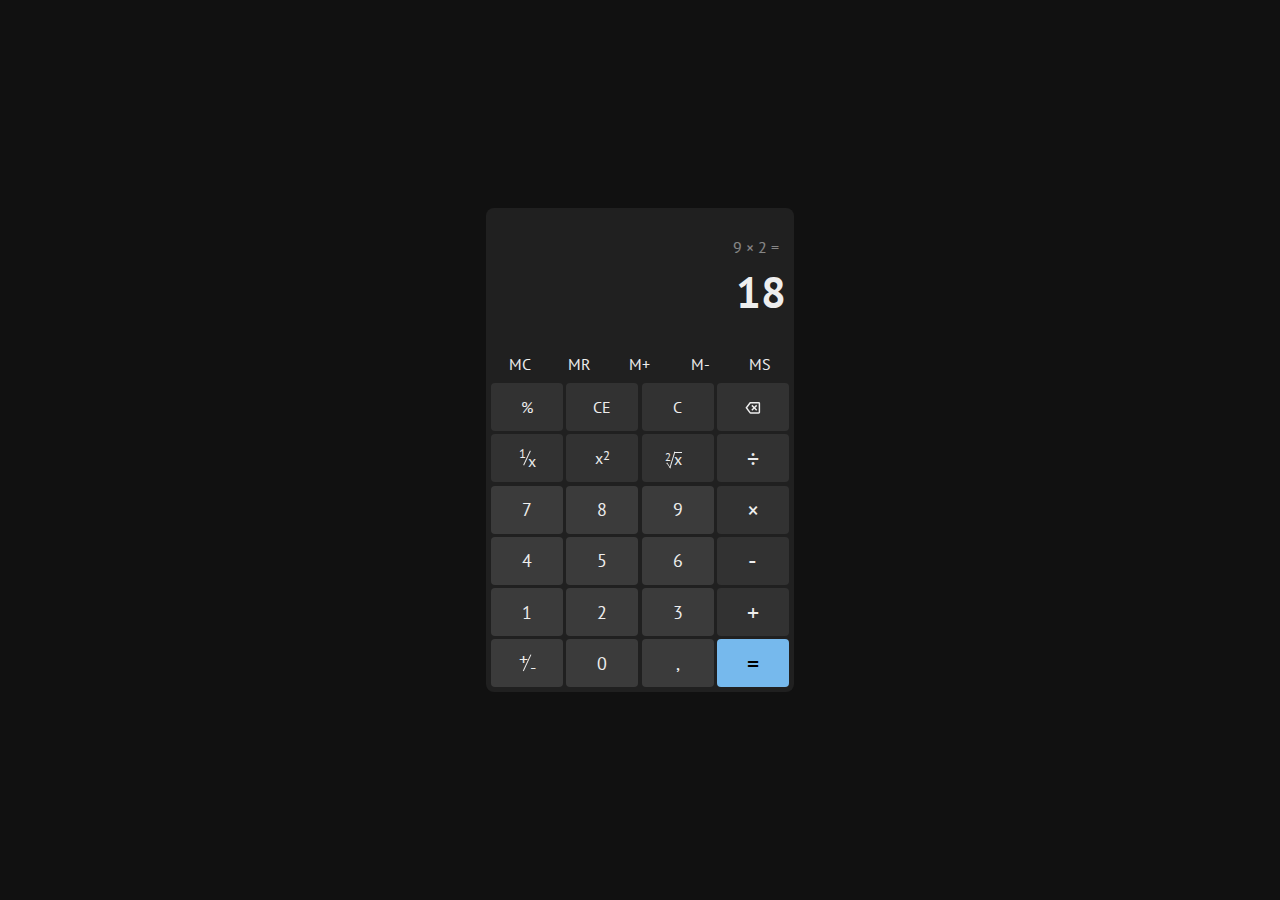
==== wwwroot/index.html @ 37b9b8c8 "create html and css for calculator" ====
<!DOCTYPE html>
<html lang="en">
<head>
	<meta charset="UTF-8">
	<meta name="viewport" content="width=device-width, initial-scale=1.0">
	<title>Simple Calculator</title>
	<link rel="shortcut icon" type="image/x-icon" href="favicon.ico">
	<link rel="stylesheet" href="https://fonts.googleapis.com/css?family=PT Sans">
	<link rel="stylesheet" type="text/css" href="styles.css">
	<script src="out/main.js" type="module"></script>
</head>
<body>
	<div class="calculator">
		<h2 class="displayState">9 × 2 =</h2>
		<h1 class="displayResult">18</h1>
		<div class="memoryBar">
			<button id="btnMC">MC</button>
			<button id="btnMR">MR</button>
			<button id="btnM+">M+</button>
			<button id="btnM-">M-</button>
			<button id="btnMS">MS</button>
		</div>
		<div class="btns">
			<button id="btn%">%</button>
			<button id="btnCE">CE</button>
			<button id="btnC">C</button>
			<button id="btnDel"><svg xmlns="http://www.w3.org/2000/svg" height="1em" width="1em" viewBox="0 -960 960 960" fill="currentColor"><path d="m456-320 104-104 104 104 56-56-104-104 104-104-56-56-104 104-104-104-56 56 104 104-104 104 56 56Zm-96 160q-19 0-36-8.5T296-192L80-480l216-288q11-15 28-23.5t36-8.5h440q33 0 56.5 23.5T880-720v480q0 33-23.5 56.5T800-160H360ZM180-480l180 240h440v-480H360L180-480Zm400 0Z"/></svg></button>
			<button id="btnInv"><div class="div"><span class="small">1</span><span>x</span></div></button>
			<button id="btnSq"><span>x</span><span class="upper">2</span></button>
			<button id="btnSqrt"><span class="sqrt">x</span></button>
			<button id="btn/">÷</button>
			<button id="btn7">7</button>
			<button id="btn8">8</button>
			<button id="btn9">9</button>
			<button id="btn*">×</button>
			<button id="btn4">4</button>
			<button id="btn5">5</button>
			<button id="btn6">6</button>
			<button id="btn-">-</button>
			<button id="btn1">1</button>
			<button id="btn2">2</button>
			<button id="btn3">3</button>
			<button id="btn+">+</button>
			<button id="btnSign"><div class="div"><span>+</span><span>-</span></div></button>
			<button id="btn0">0</button>
			<button id="btn,">,</button>
			<button id="btn=">=</button>
		</div>
	</div>
</body>
</html>
---- wwwroot/styles.css ----
* {
	box-sizing: border-box;
	font-family: "PT Sans", Arial, Helvetica, sans-serif;
}

html,
body {
	height: 100vh;
	height: 100dvh;
}
body {
	display: flex;
	align-items: center;
	justify-content: center;
	background-color: #111;
	color: #eee;
	margin: 0;
}
@media screen and (max-width: 420px) {
	body {
		background-color: #202020;
	}
}

button {
	background-color: transparent;
	border: none;
	padding: 0;
	color: inherit;
	cursor: pointer;
	transition: background-color 100ms;
}
button:disabled {
	cursor: default;
	opacity: 0.5;
}

.calculator {
	display: flex;
	flex-direction: column;
	background-color: #202020;
	padding: 0.3rem;
	border-radius: 0.5rem;
}
@media screen and (max-width: 420px) {
	.calculator {
		width: 100%;
		height: 100%;
	}
}

.displayState,
.displayResult {
	margin: 0.2rem;
	text-align: end;
}
.displayState {
	font-size: 1rem;
	opacity: 0.5;
	margin-top: 1.5rem;
	margin-right: 0.6rem;
	font-weight: normal;
}
.displayResult {
	font-size: 2.75rem;
	margin-bottom: 1.5rem;
}
@media screen and (max-height: 480px) {
	.displayState {
		font-size: 0.8rem;
		margin-top: 0.5rem;
	}
	.displayResult {
		font-size: 2rem;
		margin-bottom: 0.5rem;
	}
}

.memoryBar {
	display: grid;
	grid-template-columns: 1fr 1fr 1fr 1fr 1fr;
	margin: 0.2rem 0;
	gap: 0.2em;
}
.memoryBar button {
	font-size: 1rem;
	padding: 0.4em 0;
	border-radius: 0.25rem;
	display: flex;
	justify-content: center;
	align-items: center;
}
.memoryBar button:not(:disabled):focus-visible,
.memoryBar button:not(:disabled):hover {
	background-color: #2d2d2d;
}
.memoryBar button:not(:disabled):active {
	background-color: #292929;
}
@media screen and (max-height: 480px) {
	.memoryBar button {
		font-size: 0.9rem;
	}
}

.btns {
	display: grid;
	grid-template-columns: repeat(4, 4.5rem);
	grid-template-rows: repeat(6, 3rem);
	gap: 0.2em;
}
@media screen and (max-width: 420px) {
	.btns {
		flex-grow: 1;
		grid-template-columns: repeat(4, 1fr);
		grid-template-rows: repeat(6, 1fr);
	}
}
.btns button {
	font-size: 1.1rem;
	background-color: #323232;
	--c-hover: #3b3b3b;
	--c-active: #282828;
	border-radius: 0.25rem;
	display: flex;
	justify-content: center;
	align-items: center;
}
.btns button:not(:disabled):focus-visible,
.btns button:not(:disabled):hover {
	background-color: var(--c-hover);
}
.btns button:not(:disabled):active {
	background-color: var(--c-active);
}

.btns > :nth-child(9),
.btns > :nth-child(10),
.btns > :nth-child(11),
.btns > :nth-child(14),
.btns > :nth-child(13),
.btns > :nth-child(15),
.btns > :nth-child(17),
.btns > :nth-child(18),
.btns > :nth-child(19),
.btns > :nth-child(21),
.btns > :nth-child(22),
.btns > :nth-child(23) {
	background-color: #3b3b3b;
	--c-hover: #323232;
}

.btns > :nth-child(24) {
	background-color: #76b9ed;
	--c-hover: #6da9d8;
	--c-active: #649ac3;
	color: #000;
}

.btns > :nth-child(8),
.btns > :nth-child(12),
.btns > :nth-child(16),
.btns > :nth-child(20),
.btns > :nth-child(24) {
	font-size: 1.5rem;
}

.btns > :nth-child(1),
.btns > :nth-child(2),
.btns > :nth-child(3),
.btns > :nth-child(5),
.btns > :nth-child(6),
.btns > :nth-child(7) {
	font-size: 1rem;
}


.div {
	position: relative;
	display: flex;
	gap: 0.1em;
}
.div > :nth-child(1) {
	transform: translateY(-0.2em);
}
.div > :nth-child(2) {
	transform: translateY(0.2em);
}

.div::after {
	content: "";
	position: absolute;
	left: 50%;
	top: 50%;
	width: 1em;
	border-top: 0.1em solid currentColor;
	transform: translate(-50%, -50%) rotate(-65deg);
}

.small {
	font-size: 0.8em;
}

.upper {
	font-size: 0.8em;
	transform: translateY(-0.2em);
}

.sqrt {
	position: relative;
	border-top: 0.12em solid currentColor;
	line-height: 0.8;
}

.sqrt::after {
	content: "";
	position: absolute;
	left: 0%;
	top: 50%;
	width: 1em;
	height: 0.25em;
	border-top: 0.1em solid currentColor;
	border-right: 0.1em solid currentColor;
	transform: translate(-68%, -75%) rotate(107deg) skewX(-40deg);
}

.sqrt::before {
	content: "2";
	position: absolute;
	left: -0.8em;
	top: 0%;
	font-size: 0.7em;
}
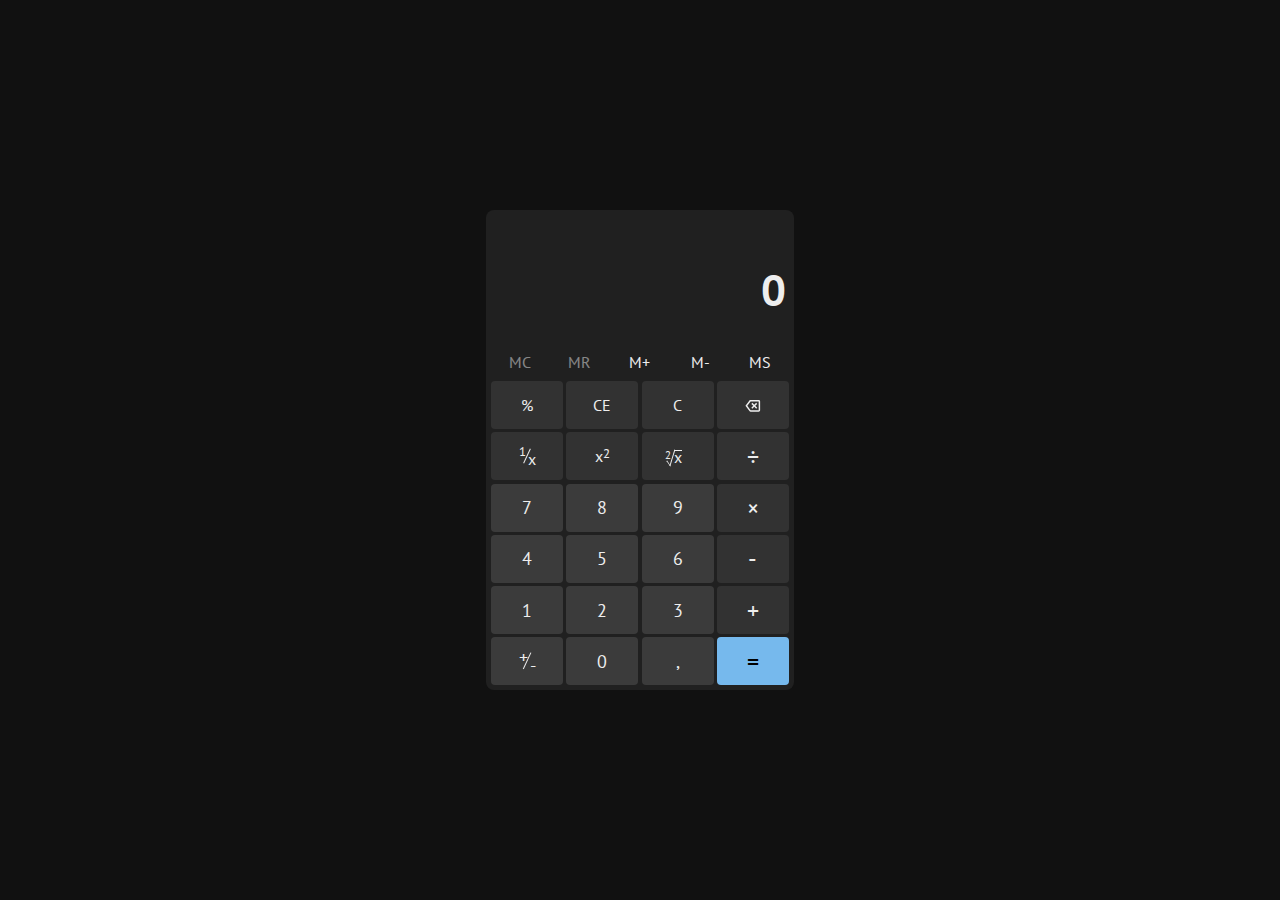
==== commit 5687f00e: "implement logic" ====
--- a/wwwroot/index.html
+++ b/wwwroot/index.html
@@ -11,11 +11,11 @@
 </head>
 <body>
 	<div class="calculator">
-		<h2 class="displayState">9 × 2 =</h2>
-		<h1 class="displayResult">18</h1>
+		<h2 id="state" class="displayState"></h2>
+		<h1 id="result" class="displayResult">0</h1>
 		<div class="memoryBar">
-			<button id="btnMC">MC</button>
-			<button id="btnMR">MR</button>
+			<button disabled id="btnMC">MC</button>
+			<button disabled id="btnMR">MR</button>
 			<button id="btnM+">M+</button>
 			<button id="btnM-">M-</button>
 			<button id="btnMS">MS</button>
--- a/wwwroot/styles.css
+++ b/wwwroot/styles.css
@@ -55,6 +55,7 @@
 	text-align: end;
 }
 .displayState {
+	height: 1em;
 	font-size: 1rem;
 	opacity: 0.5;
 	margin-top: 1.5rem;
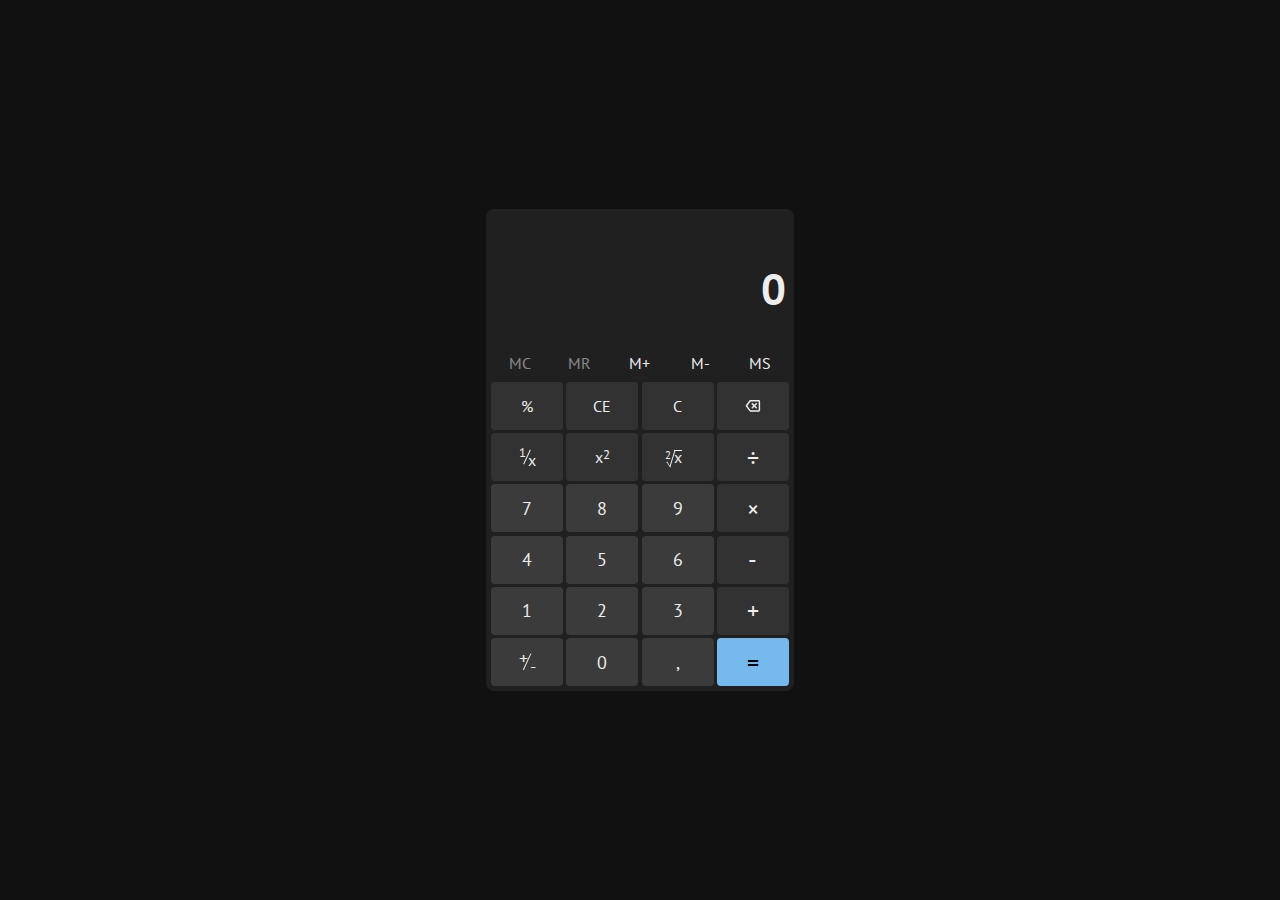
==== commit 37c703ce: "implement memory" ====
--- a/wwwroot/index.html
+++ b/wwwroot/index.html
@@ -13,6 +13,7 @@
 	<div class="calculator">
 		<h2 id="state" class="displayState"></h2>
 		<h1 id="result" class="displayResult">0</h1>
+		<h3 id="memory" class="displayMemory"></h3>
 		<div class="memoryBar">
 			<button disabled id="btnMC">MC</button>
 			<button disabled id="btnMR">MR</button>
--- a/wwwroot/styles.css
+++ b/wwwroot/styles.css
@@ -64,7 +64,13 @@
 }
 .displayResult {
 	font-size: 2.75rem;
-	margin-bottom: 1.5rem;
+}
+.displayMemory {
+	margin: 0.2rem;
+	height: 1em;
+	font-size: 1rem;
+	opacity: 0.5;
+	font-weight: normal;
 }
 @media screen and (max-height: 480px) {
 	.displayState {
@@ -73,7 +79,9 @@
 	}
 	.displayResult {
 		font-size: 2rem;
-		margin-bottom: 0.5rem;
+	}
+	.displayMemory {
+		font-size: 0.8rem;
 	}
 }
 
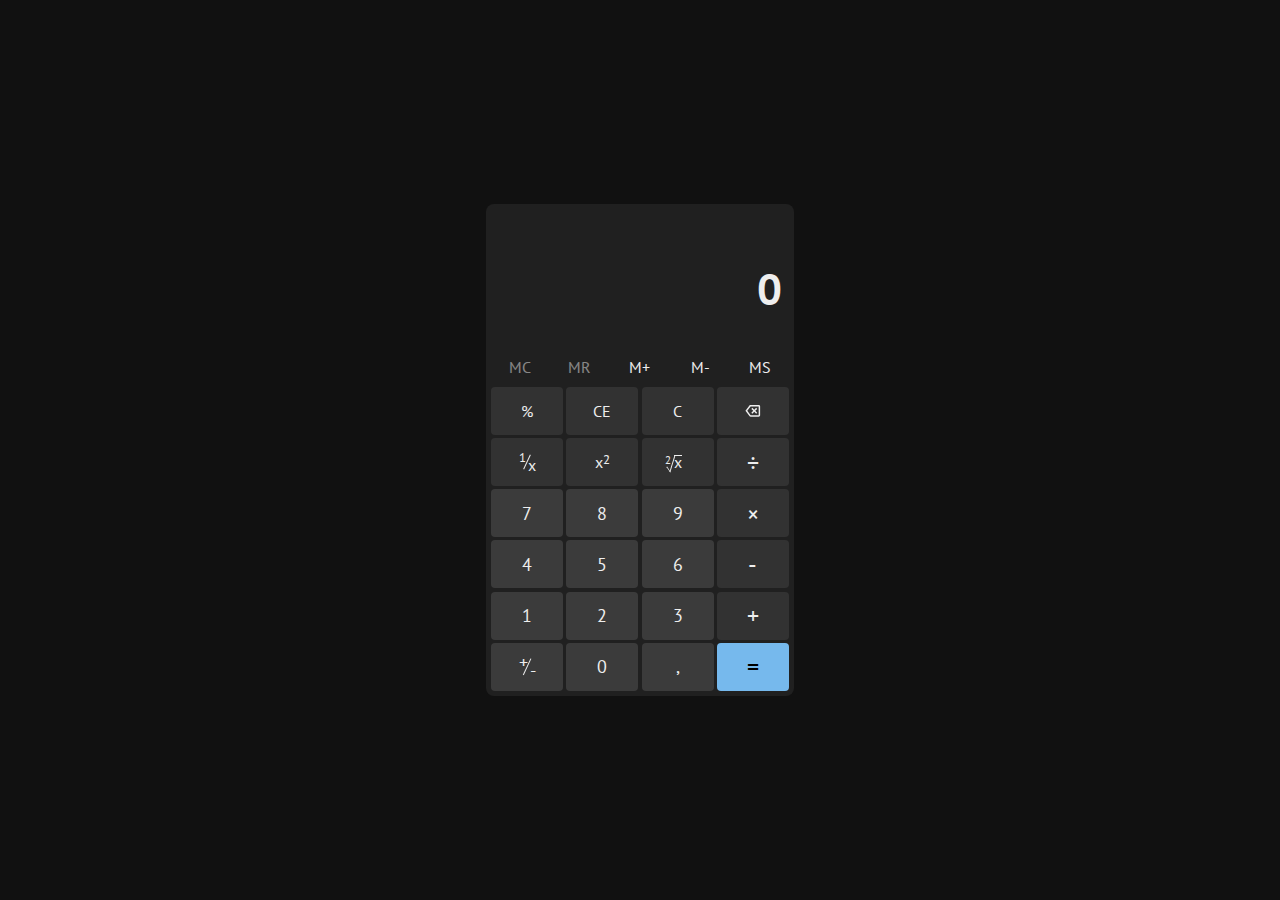
==== commit fc6cff90: "fix display overflow" ====
--- a/wwwroot/index.html
+++ b/wwwroot/index.html
@@ -11,9 +11,9 @@
 </head>
 <body>
 	<div class="calculator">
-		<h2 id="state" class="displayState"></h2>
-		<h1 id="result" class="displayResult">0</h1>
-		<h3 id="memory" class="displayMemory"></h3>
+		<h2 class="displayState"><span id="state"></span></h2>
+		<h1 class="displayResult"><span id="result">0</span></h1>
+		<h3 class="displayMemory"><span id="memory"></span></h3>
 		<div class="memoryBar">
 			<button disabled id="btnMC">MC</button>
 			<button disabled id="btnMR">MR</button>
--- a/wwwroot/styles.css
+++ b/wwwroot/styles.css
@@ -16,10 +16,19 @@
 	color: #eee;
 	margin: 0;
 }
-@media screen and (max-width: 420px) {
+@media screen and (max-width: 420px), screen and (max-height: 440px) {
 	body {
 		background-color: #202020;
 	}
+}
+
+::-webkit-scrollbar {
+	width: 6px;
+	height: 6px;
+}
+::-webkit-scrollbar-thumb {
+	background-color: #777;
+	border-radius: 3px;
 }
 
 button {
@@ -42,7 +51,7 @@
 	padding: 0.3rem;
 	border-radius: 0.5rem;
 }
-@media screen and (max-width: 420px) {
+@media screen and (max-width: 420px), screen and (max-height: 440px) {
 	.calculator {
 		width: 100%;
 		height: 100%;
@@ -50,12 +59,20 @@
 }
 
 .displayState,
+.displayResult,
+.displayMemory {
+	margin: 0.2rem;
+	overflow-y: hidden;
+	overflow-x: overlay;
+	max-width: 18rem;
+	white-space: nowrap;
+}
+.displayState,
 .displayResult {
-	margin: 0.2rem;
 	text-align: end;
 }
 .displayState {
-	height: 1em;
+	min-height: 1.3em;
 	font-size: 1rem;
 	opacity: 0.5;
 	margin-top: 1.5rem;
@@ -67,10 +84,17 @@
 }
 .displayMemory {
 	margin: 0.2rem;
-	height: 1em;
+	min-height: 1.3em;
 	font-size: 1rem;
 	opacity: 0.5;
 	font-weight: normal;
+}
+@media screen and (max-width: 420px), screen and (max-height: 440px) {
+	.displayState,
+	.displayResult,
+	.displayMemory {
+		max-width: 100%;
+	}
 }
 @media screen and (max-height: 480px) {
 	.displayState {
@@ -118,7 +142,7 @@
 	grid-template-rows: repeat(6, 3rem);
 	gap: 0.2em;
 }
-@media screen and (max-width: 420px) {
+@media screen and (max-width: 420px), screen and (max-height: 440px) {
 	.btns {
 		flex-grow: 1;
 		grid-template-columns: repeat(4, 1fr);
